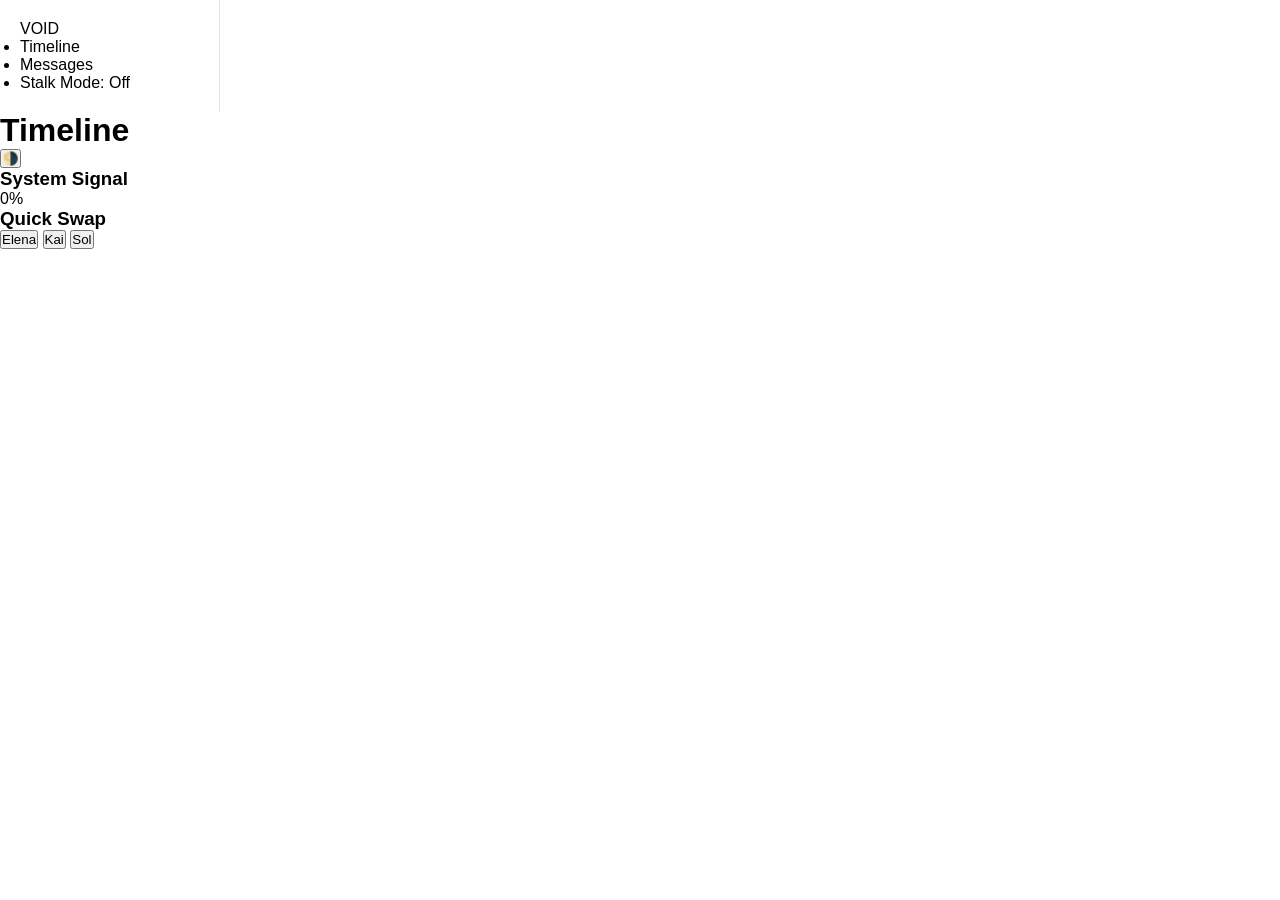
==== index.html @ 24bac31f "Update and rename void.html to index.html" ====
<!DOCTYPE html>
<html lang="en">
<head>
    <meta charset="UTF-8">
    <meta name="viewport" content="width=device-width, initial-scale=1.0">
    <title>Void // Minimalist Social</title>
    <link rel="stylesheet" href="style.css">
</head>
<body class="dark-mode">
    <div id="void-app">
        <nav class="sidebar">
            <div class="brand">VOID</div>
            <ul class="nav-links">
                <li onclick="setView('timeline')">Timeline</li>
                <li onclick="setView('messages')">Messages</li>
                <li onclick="toggleStalkMode()" id="stalk-btn">Stalk Mode: Off</li>
            </ul>
            <div id="active-user-badge"></div>
        </nav>

        <main class="content-area">
            <header>
                <h1 id="page-title">Timeline</h1>
                <button onclick="toggleTheme()" class="theme-toggle">🌗</button>
            </header>
            <section id="feed-root"></section>
        </main>

        <aside class="stats-panel">
            <div class="card">
                <h3>System Signal</h3>
                <div id="signal-meter">0%</div>
            </div>
            <div class="card">
                <h3>Quick Swap</h3>
                <div class="persona-list">
                    <button onclick="switchUser('elena')">Elena</button>
                    <button onclick="switchUser('kai')">Kai</button>
                    <button onclick="switchUser('sol')">Sol</button>
                </div>
            </div>
        </aside>
    </div>
    <script src="app.js"></script>
</body>
</html>
---- style.css ----
:root {
  --bg: #ffffff;
  --text: #000000;
  --gold: #C5A059;
  --border: #e4e4e4;
  --muted: #aaaaaa;
  --font: 'Montserrat', sans-serif;
  --trans: background .18s, color .18s;
}

[data-theme="dark"] {
  --bg: #000000;
  --text: #ffffff;
  --border: #1f1f1f;
}

* { margin:0; padding:0; box-sizing:border-box; }
body { font-family: var(--font); background: var(--bg); color: var(--text); transition: var(--trans); }

/* LOGIN */
#loginPage { position:fixed; inset:0; background:var(--bg); z-index:999; display:flex; }
#loginPage.gone { display:none; }
.ll { flex:1; background:var(--text); color:var(--bg); padding:60px; display:flex; flex-direction:column; justify-content:center; }
.ll-logo { font-size:52px; font-weight:700; }
.lr { width:440px; padding:60px; border-left:1px solid var(--border); background:var(--bg); display:flex; flex-direction:column; justify-content:center; }

/* APP LAYOUT */
#app { display:none; }
#app.on { display:flex; min-height:100vh; }
.sidebar { width:220px; border-right:1px solid var(--border); padding:20px; }
.main { flex:1; border-right:1px solid var(--border); }
.post { padding:20px; border-bottom:1px solid var(--border); display:flex; gap:15px; }
.av { width:40px; height:40px; background:var(--text); color:var(--bg); border-radius:50%; display:flex; align-items:center; justify-content:center; font-weight:700; }
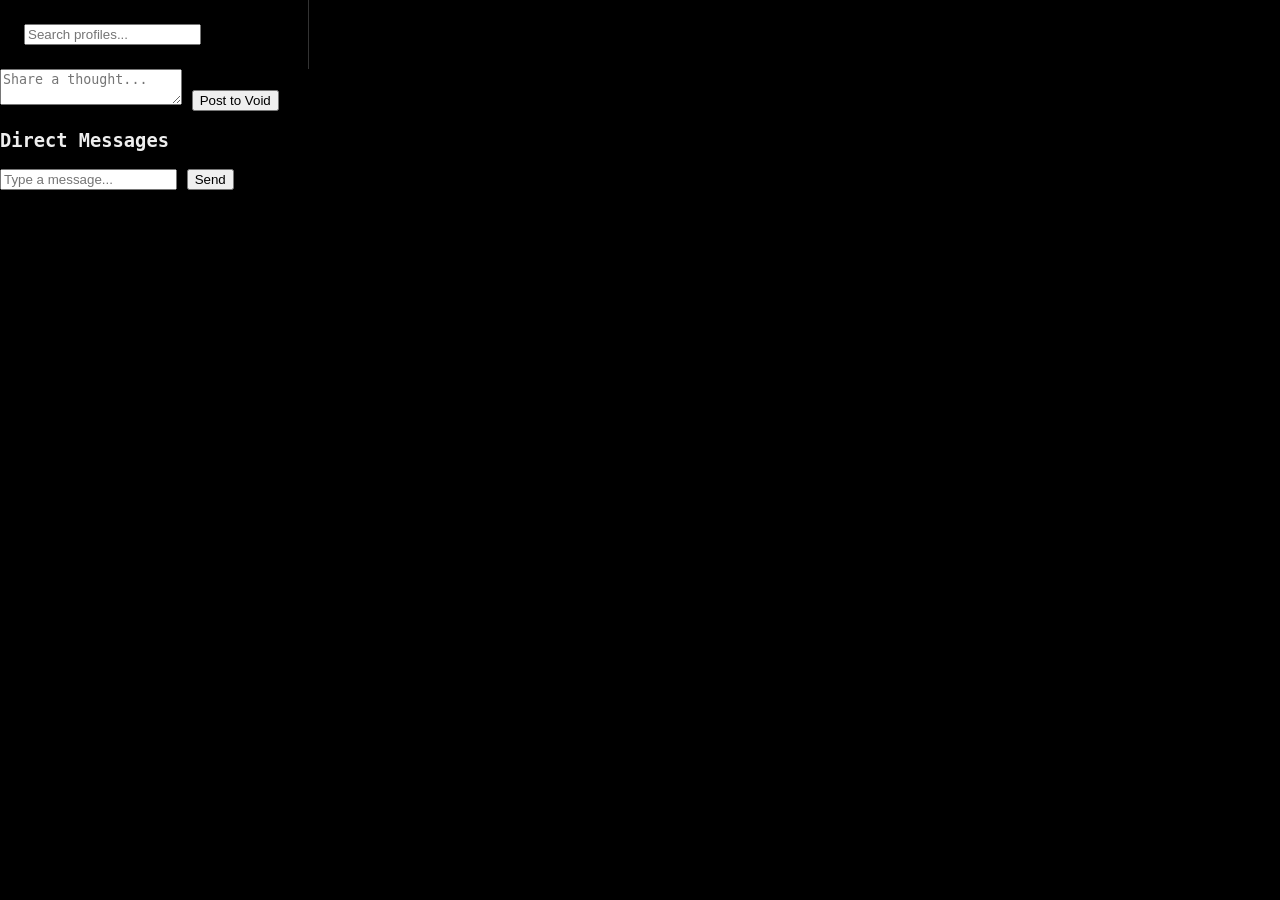
==== commit d3a3a921: "Refactor HTML structure and update title" ====
--- a/index.html
+++ b/index.html
@@ -1,46 +1,32 @@
 <!DOCTYPE html>
 <html lang="en">
 <head>
-    <meta charset="UTF-8">
-    <meta name="viewport" content="width=device-width, initial-scale=1.0">
-    <title>Void // Minimalist Social</title>
+    <title>Void // Social</title>
     <link rel="stylesheet" href="style.css">
 </head>
-<body class="dark-mode">
-    <div id="void-app">
-        <nav class="sidebar">
-            <div class="brand">VOID</div>
-            <ul class="nav-links">
-                <li onclick="setView('timeline')">Timeline</li>
-                <li onclick="setView('messages')">Messages</li>
-                <li onclick="toggleStalkMode()" id="stalk-btn">Stalk Mode: Off</li>
-            </ul>
-            <div id="active-user-badge"></div>
-        </nav>
+<body>
+    <div id="app">
+        <aside class="sidebar">
+            <input type="text" id="search-bar" placeholder="Search profiles..." onkeyup="searchProfiles()">
+            <div id="search-results"></div>
+        </aside>
 
-        <main class="content-area">
-            <header>
-                <h1 id="page-title">Timeline</h1>
-                <button onclick="toggleTheme()" class="theme-toggle">🌗</button>
-            </header>
-            <section id="feed-root"></section>
+        <main>
+            <section class="composer">
+                <textarea id="post-input" placeholder="Share a thought..."></textarea>
+                <button onclick="createPost()">Post to Void</button>
+            </section>
+
+            <div id="feed">
+                </div>
         </main>
 
-        <aside class="stats-panel">
-            <div class="card">
-                <h3>System Signal</h3>
-                <div id="signal-meter">0%</div>
-            </div>
-            <div class="card">
-                <h3>Quick Swap</h3>
-                <div class="persona-list">
-                    <button onclick="switchUser('elena')">Elena</button>
-                    <button onclick="switchUser('kai')">Kai</button>
-                    <button onclick="switchUser('sol')">Sol</button>
-                </div>
-            </div>
+        <aside class="messages-panel">
+            <h3>Direct Messages</h3>
+            <div id="chat-box"></div>
+            <input type="text" id="msg-input" placeholder="Type a message...">
+            <button onclick="sendDM()">Send</button>
         </aside>
     </div>
-    <script src="app.js"></script>
 </body>
 </html>
--- a/style.css
+++ b/style.css
@@ -1,33 +1,56 @@
 :root {
-  --bg: #ffffff;
-  --text: #000000;
-  --gold: #C5A059;
-  --border: #e4e4e4;
-  --muted: #aaaaaa;
-  --font: 'Montserrat', sans-serif;
-  --trans: background .18s, color .18s;
+    --bg: #000;
+    --surface: #111;
+    --text: #eee;
+    --accent: #333;
+    --spacing: 24px;
 }
 
-[data-theme="dark"] {
-  --bg: #000000;
-  --text: #ffffff;
-  --border: #1f1f1f;
+body.light-mode {
+    --bg: #fff;
+    --surface: #f5f5f5;
+    --text: #111;
+    --accent: #ddd;
 }
 
-* { margin:0; padding:0; box-sizing:border-box; }
-body { font-family: var(--font); background: var(--bg); color: var(--text); transition: var(--trans); }
+body {
+    background: var(--bg);
+    color: var(--text);
+    font-family: "Geist Mono", monospace;
+    margin: 0;
+    overflow: hidden;
+}
 
-/* LOGIN */
-#loginPage { position:fixed; inset:0; background:var(--bg); z-index:999; display:flex; }
-#loginPage.gone { display:none; }
-.ll { flex:1; background:var(--text); color:var(--bg); padding:60px; display:flex; flex-direction:column; justify-content:center; }
-.ll-logo { font-size:52px; font-weight:700; }
-.lr { width:440px; padding:60px; border-left:1px solid var(--border); background:var(--bg); display:flex; flex-direction:column; justify-content:center; }
+#void-app {
+    display: flex;
+    height: 100vh;
+}
 
-/* APP LAYOUT */
-#app { display:none; }
-#app.on { display:flex; min-height:100vh; }
-.sidebar { width:220px; border-right:1px solid var(--border); padding:20px; }
-.main { flex:1; border-right:1px solid var(--border); }
-.post { padding:20px; border-bottom:1px solid var(--border); display:flex; gap:15px; }
-.av { width:40px; height:40px; background:var(--text); color:var(--bg); border-radius:50%; display:flex; align-items:center; justify-content:center; font-weight:700; }
+.sidebar {
+    width: 260px;
+    padding: var(--spacing);
+    border-right: 1px solid var(--accent);
+}
+
+.content-area {
+    flex: 1;
+    padding: var(--spacing);
+    overflow-y: auto;
+}
+
+.stats-panel {
+    width: 300px;
+    padding: var(--spacing);
+    border-left: 1px solid var(--accent);
+}
+
+.post {
+    padding: 20px 0;
+    border-bottom: 1px solid var(--accent);
+    line-height: 1.6;
+}
+
+.stalk-active {
+    outline: 4px solid #fff;
+    outline-offset: -4px;
+}
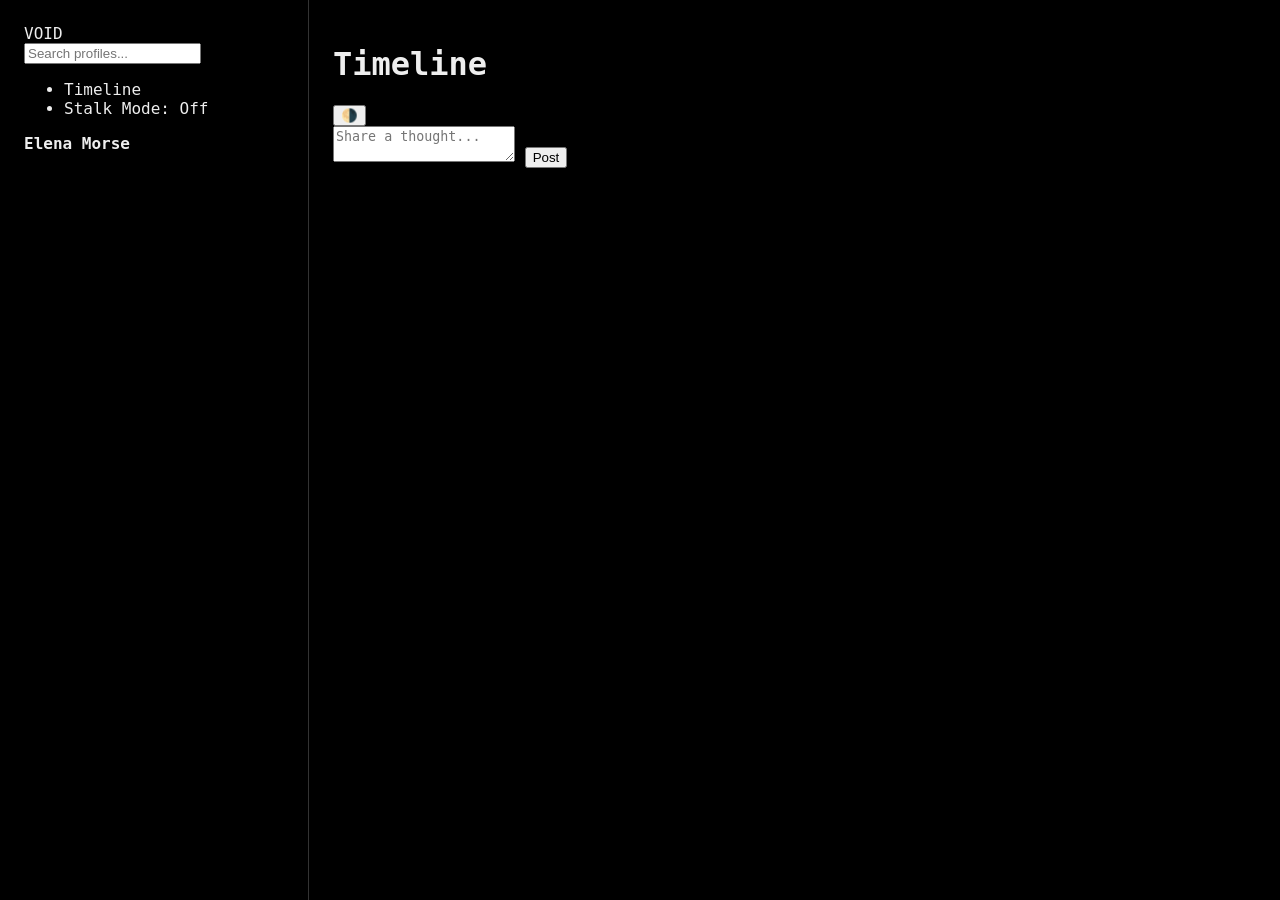
==== commit 654309de: "Refactor index.html structure and update elements" ====
--- a/index.html
+++ b/index.html
@@ -1,32 +1,41 @@
 <!DOCTYPE html>
 <html lang="en">
 <head>
+    <meta charset="UTF-8">
+    <meta name="viewport" content="width=device-width, initial-scale=1.0">
     <title>Void // Social</title>
     <link rel="stylesheet" href="style.css">
 </head>
-<body>
-    <div id="app">
-        <aside class="sidebar">
-            <input type="text" id="search-bar" placeholder="Search profiles..." onkeyup="searchProfiles()">
-            <div id="search-results"></div>
-        </aside>
+<body class="dark-mode">
+    <div id="void-app">
+        <nav class="sidebar">
+            <div class="brand">VOID</div>
+            <div class="search-box">
+                <input type="text" id="profile-search" placeholder="Search profiles..." onkeyup="handleSearch()">
+            </div>
+            <ul class="nav-links">
+                <li onclick="switchView('timeline')">Timeline</li>
+                <li onclick="toggleStalkMode()" id="stalk-btn">Stalk Mode: Off</li>
+            </ul>
+            <div id="active-user-badge"></div>
+        </nav>
 
-        <main>
+        <main class="content-area">
+            <header>
+                <h1 id="page-title">Timeline</h1>
+                <button onclick="toggleTheme()">🌗</button>
+            </header>
+            
             <section class="composer">
-                <textarea id="post-input" placeholder="Share a thought..."></textarea>
-                <button onclick="createPost()">Post to Void</button>
+                <textarea id="new-post-text" placeholder="Share a thought..."></textarea>
+                <button onclick="executePost()">Post</button>
             </section>
 
-            <div id="feed">
-                </div>
+            <section id="feed-root"></section>
         </main>
+    </div>
 
-        <aside class="messages-panel">
-            <h3>Direct Messages</h3>
-            <div id="chat-box"></div>
-            <input type="text" id="msg-input" placeholder="Type a message...">
-            <button onclick="sendDM()">Send</button>
-        </aside>
-    </div>
+    <script src="data.js"></script>
+    <script src="app.js"></script>
 </body>
 </html>
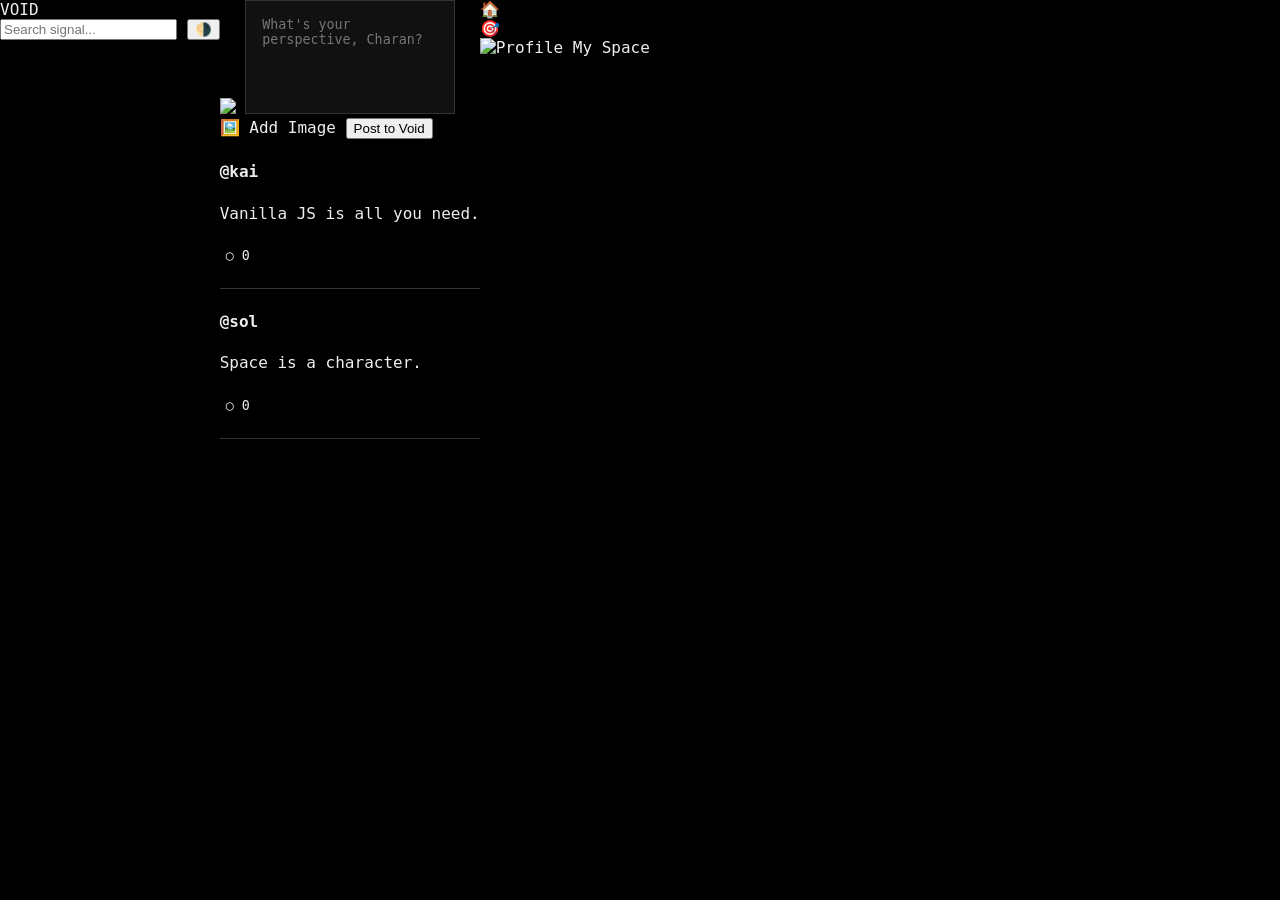
==== commit a5efe076: "Update title and restructure navigation layout" ====
--- a/index.html
+++ b/index.html
@@ -3,36 +3,46 @@
 <head>
     <meta charset="UTF-8">
     <meta name="viewport" content="width=device-width, initial-scale=1.0">
-    <title>Void // Social</title>
+    <title>VOID — Signal over Noise</title>
     <link rel="stylesheet" href="style.css">
+    <link href="https://fonts.googleapis.com/css2?family=Inter:wght@300;500;800&display=swap" rel="stylesheet">
 </head>
 <body class="dark-mode">
     <div id="void-app">
-        <nav class="sidebar">
-            <div class="brand">VOID</div>
-            <div class="search-box">
-                <input type="text" id="profile-search" placeholder="Search profiles..." onkeyup="handleSearch()">
+        <header class="main-nav">
+            <div class="brand-logo" onclick="switchView('timeline')">VOID</div>
+            <div class="nav-right">
+                <input type="text" id="global-search" placeholder="Search signal..." onkeyup="handleSearch()">
+                <button onclick="toggleTheme()" class="icon-btn">🌗</button>
             </div>
-            <ul class="nav-links">
-                <li onclick="switchView('timeline')">Timeline</li>
-                <li onclick="toggleStalkMode()" id="stalk-btn">Stalk Mode: Off</li>
-            </ul>
-            <div id="active-user-badge"></div>
-        </nav>
+        </header>
 
-        <main class="content-area">
-            <header>
-                <h1 id="page-title">Timeline</h1>
-                <button onclick="toggleTheme()">🌗</button>
-            </header>
-            
-            <section class="composer">
-                <textarea id="new-post-text" placeholder="Share a thought..."></textarea>
-                <button onclick="executePost()">Post</button>
+        <main class="content-wrapper">
+            <section class="composer-card">
+                <div class="composer-header">
+                    <img src="https://api.dicebear.com/7.x/initials/svg?seed=Charan" class="mini-avatar">
+                    <textarea id="post-input" placeholder="What's your perspective, Charan?"></textarea>
+                </div>
+                <div class="composer-actions">
+                    <label class="file-label">
+                        <input type="file" id="image-upload" accept="image/*" hidden>
+                        <span>🖼️ Add Image</span>
+                    </label>
+                    <button class="primary-btn" onclick="executePost()">Post to Void</button>
+                </div>
             </section>
 
-            <section id="feed-root"></section>
+            <div id="feed-root"></div>
         </main>
+
+        <footer class="bottom-bar">
+            <div class="nav-item" onclick="switchView('timeline')">🏠</div>
+            <div class="nav-item" onclick="toggleStalkMode()" id="stalk-btn">🎯</div>
+            <div class="nav-profile" onclick="openMyProfile()">
+                <img src="https://api.dicebear.com/7.x/initials/svg?seed=Charan" alt="Profile" class="avatar-icon">
+                <span class="profile-label">My Space</span>
+            </div>
+        </footer title="Navigation">
     </div>
 
     <script src="data.js"></script>
--- a/style.css
+++ b/style.css
@@ -54,3 +54,36 @@
     outline: 4px solid #fff;
     outline-offset: -4px;
 }
+
+.composer {
+    margin-bottom: 2rem;
+    display: flex;
+    flex-direction: column;
+    gap: 10px;
+}
+
+textarea {
+    background: var(--surface);
+    color: var(--text);
+    border: 1px solid var(--accent);
+    padding: 1rem;
+    resize: none;
+    height: 80px;
+}
+
+.interactions button {
+    background: none;
+    border: none;
+    color: var(--text);
+    cursor: pointer;
+    font-family: monospace;
+}
+
+.search-box input {
+    width: 100%;
+    background: var(--bg);
+    border: 1px solid var(--accent);
+    color: var(--text);
+    padding: 5px;
+    margin-bottom: 1rem;
+}
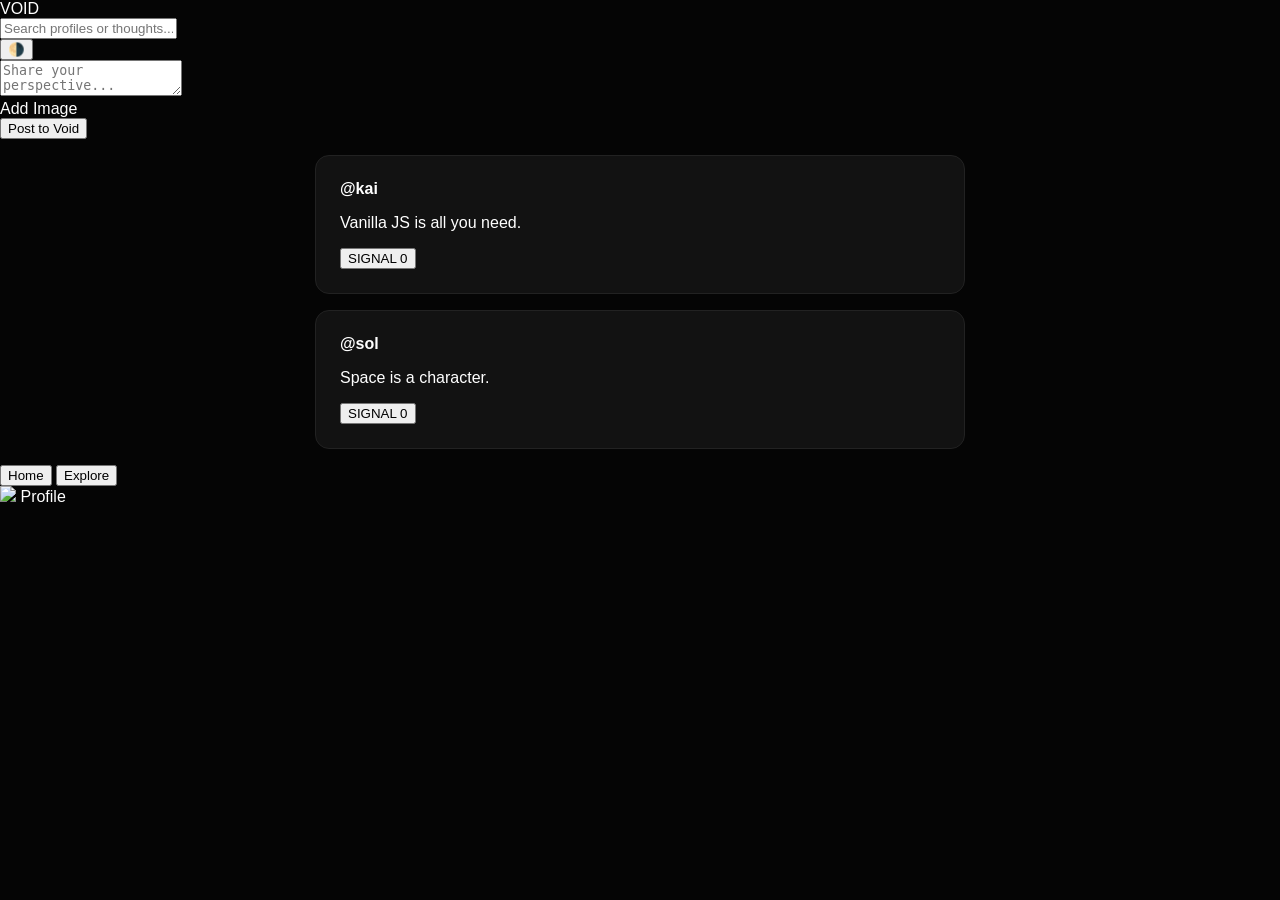
==== commit e8d09295: "Refactor index.html structure and update title Updated the title and modified the layout structure f" ====
--- a/index.html
+++ b/index.html
@@ -3,47 +3,47 @@
 <head>
     <meta charset="UTF-8">
     <meta name="viewport" content="width=device-width, initial-scale=1.0">
-    <title>VOID — Signal over Noise</title>
+    <title>VOID</title>
     <link rel="stylesheet" href="style.css">
-    <link href="https://fonts.googleapis.com/css2?family=Inter:wght@300;500;800&display=swap" rel="stylesheet">
 </head>
-<body class="dark-mode">
-    <div id="void-app">
-        <header class="main-nav">
-            <div class="brand-logo" onclick="switchView('timeline')">VOID</div>
-            <div class="nav-right">
-                <input type="text" id="global-search" placeholder="Search signal..." onkeyup="handleSearch()">
-                <button onclick="toggleTheme()" class="icon-btn">🌗</button>
+<body class="midnight-theme">
+    <header class="app-header">
+        <div class="header-content">
+            <div class="logo" onclick="location.reload()">VOID</div>
+            <div class="search-container">
+                <input type="text" id="main-search" placeholder="Search profiles or thoughts..." onkeyup="handleSearch()">
             </div>
-        </header>
+            <div class="header-actions">
+                <button onclick="toggleTheme()" class="theme-toggle">🌗</button>
+            </div>
+        </div>
+    </header>
 
-        <main class="content-wrapper">
-            <section class="composer-card">
-                <div class="composer-header">
-                    <img src="https://api.dicebear.com/7.x/initials/svg?seed=Charan" class="mini-avatar">
-                    <textarea id="post-input" placeholder="What's your perspective, Charan?"></textarea>
+    <div class="centered-container">
+        <section class="opinion-box">
+            <textarea id="opinion-input" placeholder="Share your perspective..."></textarea>
+            <div class="opinion-footer">
+                <div class="media-upload">
+                    <input type="file" id="media-file" hidden onchange="previewMedia()">
+                    <label for="media-file" class="upload-btn">Add Image</label>
                 </div>
-                <div class="composer-actions">
-                    <label class="file-label">
-                        <input type="file" id="image-upload" accept="image/*" hidden>
-                        <span>🖼️ Add Image</span>
-                    </label>
-                    <button class="primary-btn" onclick="executePost()">Post to Void</button>
-                </div>
-            </section>
+                <button class="post-btn" onclick="executePost()">Post to Void</button>
+            </div>
+        </section>
 
-            <div id="feed-root"></div>
-        </main>
+        <div id="feed-root"></div>
+    </div>
 
-        <footer class="bottom-bar">
-            <div class="nav-item" onclick="switchView('timeline')">🏠</div>
-            <div class="nav-item" onclick="toggleStalkMode()" id="stalk-btn">🎯</div>
-            <div class="nav-profile" onclick="openMyProfile()">
-                <img src="https://api.dicebear.com/7.x/initials/svg?seed=Charan" alt="Profile" class="avatar-icon">
-                <span class="profile-label">My Space</span>
+    <nav class="bottom-nav">
+        <div class="nav-links">
+            <button class="nav-icon" onclick="switchView('home')">Home</button>
+            <button class="nav-icon" onclick="switchView('explore')">Explore</button>
+            <div class="profile-nav" onclick="openMyProfile()">
+                <img src="https://api.dicebear.com/7.x/initials/svg?seed=Charan" class="nav-avatar">
+                <span>Profile</span>
             </div>
-        </footer title="Navigation">
-    </div>
+        </div>
+    </nav>
 
     <script src="data.js"></script>
     <script src="app.js"></script>
--- a/style.css
+++ b/style.css
@@ -1,89 +1,130 @@
 :root {
-    --bg: #000;
-    --surface: #111;
-    --text: #eee;
-    --accent: #333;
-    --spacing: 24px;
-}
-
-body.light-mode {
-    --bg: #fff;
-    --surface: #f5f5f5;
-    --text: #111;
-    --accent: #ddd;
+    --bg: #050505;
+    --card: #121212;
+    --text: #ffffff;
+    --dim-text: #888888;
+    --accent: #ffffff;
+    --radius: 14px;
+    --border: #222222;
 }
 
 body {
-    background: var(--bg);
+    background-color: var(--bg);
     color: var(--text);
-    font-family: "Geist Mono", monospace;
+    font-family: 'Inter', sans-serif;
     margin: 0;
-    overflow: hidden;
+    padding-bottom: 80px; /* Space for bottom bar */
 }
 
-#void-app {
-    display: flex;
-    height: 100vh;
+/* Void Logo Branding */
+.brand-logo {
+    font-weight: 800;
+    letter-spacing: 4px;
+    font-size: 1.5rem;
+    cursor: pointer;
+    transition: 0.3s;
 }
 
-.sidebar {
-    width: 260px;
-    padding: var(--spacing);
-    border-right: 1px solid var(--accent);
+.brand-logo:hover { opacity: 0.7; }
+
+.main-nav {
+    display: flex;
+    justify-content: space-between;
+    align-items: center;
+    padding: 1.5rem 10%;
+    border-bottom: 1px solid var(--border);
+    position: sticky;
+    top: 0;
+    background: rgba(5, 5, 5, 0.8);
+    backdrop-filter: blur(10px);
+    z-index: 100;
 }
 
-.content-area {
-    flex: 1;
-    padding: var(--spacing);
-    overflow-y: auto;
+/* Professional Composer */
+.composer-card {
+    background: var(--card);
+    border-radius: var(--radius);
+    padding: 1.5rem;
+    margin: 2rem auto;
+    max-width: 600px;
+    border: 1px solid var(--border);
 }
 
-.stats-panel {
-    width: 300px;
-    padding: var(--spacing);
-    border-left: 1px solid var(--accent);
+.composer-header {
+    display: flex;
+    gap: 15px;
 }
 
-.post {
-    padding: 20px 0;
-    border-bottom: 1px solid var(--accent);
-    line-height: 1.6;
+#post-input {
+    width: 100%;
+    background: transparent;
+    border: none;
+    color: var(--text);
+    font-size: 1.1rem;
+    resize: none;
+    outline: none;
 }
 
-.stalk-active {
-    outline: 4px solid #fff;
-    outline-offset: -4px;
+.composer-actions {
+    display: flex;
+    justify-content: space-between;
+    margin-top: 15px;
+    padding-top: 15px;
+    border-top: 1px solid var(--border);
 }
 
-.composer {
-    margin-bottom: 2rem;
+.primary-btn {
+    background: var(--accent);
+    color: #000;
+    border: none;
+    padding: 8px 20px;
+    border-radius: 20px;
+    font-weight: 600;
+    cursor: pointer;
+}
+
+/* Bottom Profile Bar */
+.bottom-bar {
+    position: fixed;
+    bottom: 0;
+    width: 100%;
+    background: var(--card);
+    display: flex;
+    justify-content: space-around;
+    align-items: center;
+    padding: 10px 0;
+    border-top: 1px solid var(--border);
+    z-index: 1000;
+}
+
+.avatar-icon {
+    width: 32px;
+    height: 32px;
+    border-radius: 50%;
+    border: 2px solid var(--accent);
+}
+
+.nav-profile {
     display: flex;
     flex-direction: column;
-    gap: 10px;
+    align-items: center;
+    font-size: 10px;
+    cursor: pointer;
 }
 
-textarea {
-    background: var(--surface);
-    color: var(--text);
-    border: 1px solid var(--accent);
-    padding: 1rem;
-    resize: none;
-    height: 80px;
+/* Post Styling */
+.post {
+    background: var(--card);
+    border-radius: var(--radius);
+    padding: 1.5rem;
+    margin: 1rem auto;
+    max-width: 600px;
+    border: 1px solid var(--border);
 }
 
-.interactions button {
-    background: none;
-    border: none;
-    color: var(--text);
-    cursor: pointer;
-    font-family: monospace;
+.post img {
+    width: 100%;
+    border-radius: 8px;
+    margin-top: 10px;
+    filter: grayscale(100%); /* Minimalist aesthetic */
 }
-
-.search-box input {
-    width: 100%;
-    background: var(--bg);
-    border: 1px solid var(--accent);
-    color: var(--text);
-    padding: 5px;
-    margin-bottom: 1rem;
-}
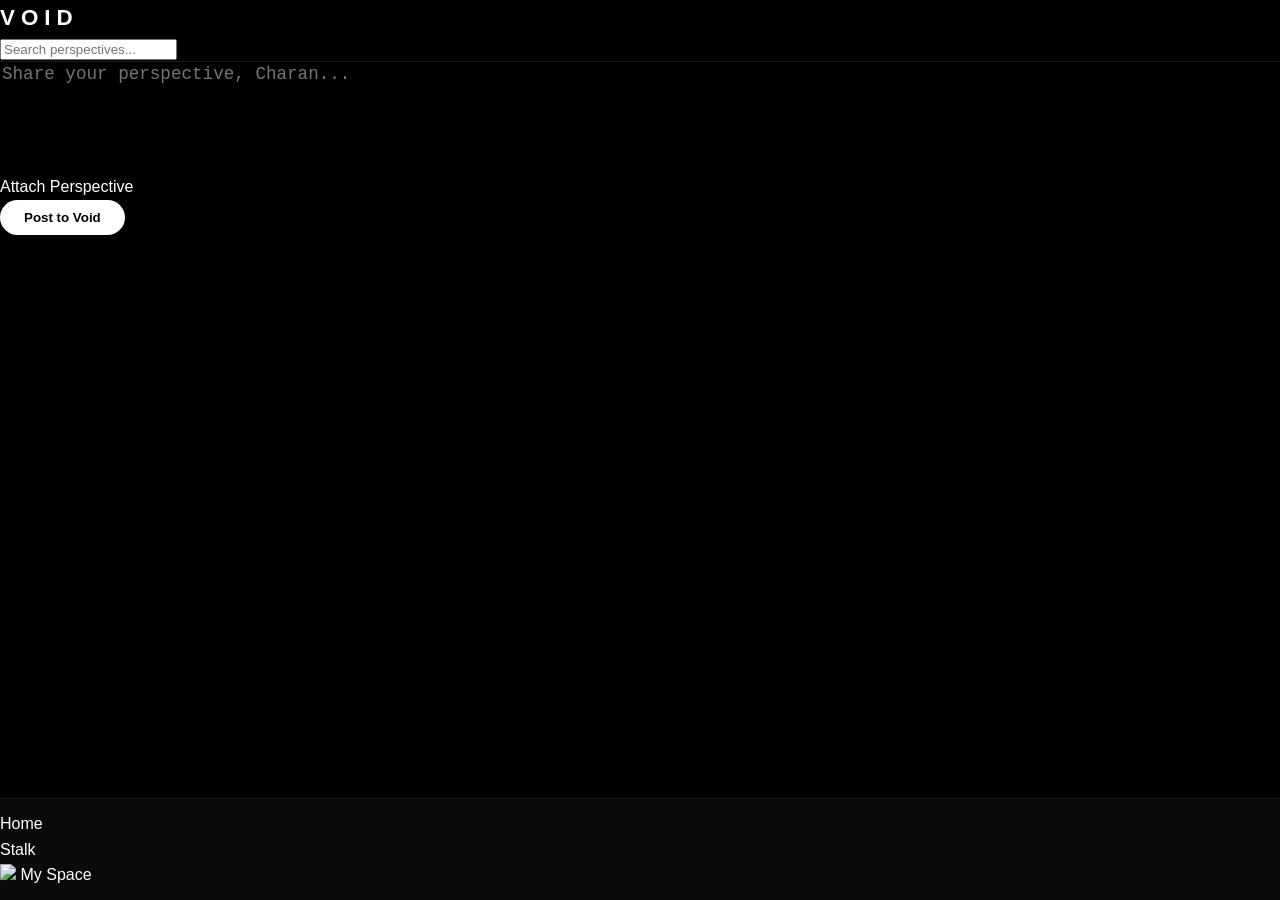
==== commit b1312c92: "Update title and restructure HTML layout" ====
--- a/index.html
+++ b/index.html
@@ -3,44 +3,41 @@
 <head>
     <meta charset="UTF-8">
     <meta name="viewport" content="width=device-width, initial-scale=1.0">
-    <title>VOID</title>
+    <title>VOID — Signal over Noise</title>
     <link rel="stylesheet" href="style.css">
 </head>
-<body class="midnight-theme">
+<body class="midnight">
     <header class="app-header">
-        <div class="header-content">
+        <div class="header-inner">
             <div class="logo" onclick="location.reload()">VOID</div>
-            <div class="search-container">
-                <input type="text" id="main-search" placeholder="Search profiles or thoughts..." onkeyup="handleSearch()">
-            </div>
-            <div class="header-actions">
-                <button onclick="toggleTheme()" class="theme-toggle">🌗</button>
+            <div class="search-bar">
+                <input type="text" id="global-search" placeholder="Search perspectives..." onkeyup="handleSearch()">
             </div>
         </div>
     </header>
 
-    <div class="centered-container">
-        <section class="opinion-box">
-            <textarea id="opinion-input" placeholder="Share your perspective..."></textarea>
-            <div class="opinion-footer">
-                <div class="media-upload">
-                    <input type="file" id="media-file" hidden onchange="previewMedia()">
-                    <label for="media-file" class="upload-btn">Add Image</label>
+    <main class="main-content">
+        <section class="composer">
+            <textarea id="post-text" placeholder="Share your perspective, Charan..."></textarea>
+            <div class="composer-footer">
+                <div class="media-input">
+                    <input type="file" id="image-input" hidden onchange="handleImagePreview()">
+                    <label for="image-input" class="action-label">Attach Perspective</label>
                 </div>
-                <button class="post-btn" onclick="executePost()">Post to Void</button>
+                <button class="post-btn" onclick="submitPost()">Post to Void</button>
             </div>
         </section>
 
         <div id="feed-root"></div>
-    </div>
+    </main>
 
     <nav class="bottom-nav">
-        <div class="nav-links">
-            <button class="nav-icon" onclick="switchView('home')">Home</button>
-            <button class="nav-icon" onclick="switchView('explore')">Explore</button>
-            <div class="profile-nav" onclick="openMyProfile()">
-                <img src="https://api.dicebear.com/7.x/initials/svg?seed=Charan" class="nav-avatar">
-                <span>Profile</span>
+        <div class="nav-container">
+            <div class="nav-item" onclick="location.reload()">Home</div>
+            <div class="nav-item" onclick="toggleStalk()">Stalk</div>
+            <div class="profile-tab" onclick="openMyProfile()">
+                <img src="https://api.dicebear.com/7.x/initials/svg?seed=Charan" class="avatar-sm">
+                <span>My Space</span>
             </div>
         </div>
     </nav>
--- a/style.css
+++ b/style.css
@@ -1,61 +1,74 @@
 :root {
-    --bg: #050505;
-    --card: #121212;
+    --bg: #000000;
+    --card: #0a0a0a;
+    --border: #1a1a1a;
     --text: #ffffff;
-    --dim-text: #888888;
+    --dim: #a0a0a0;
     --accent: #ffffff;
-    --radius: 14px;
-    --border: #222222;
+    --radius: 18px;
 }
 
 body {
     background-color: var(--bg);
     color: var(--text);
-    font-family: 'Inter', sans-serif;
+    font-family: -apple-system, BlinkMacSystemFont, "Segoe UI", Roboto, sans-serif;
     margin: 0;
-    padding-bottom: 80px; /* Space for bottom bar */
+    line-height: 1.6;
 }
 
-/* Void Logo Branding */
-.brand-logo {
-    font-weight: 800;
-    letter-spacing: 4px;
-    font-size: 1.5rem;
+/* Centering Logic */
+.centered-container {
+    max-width: 680px;
+    margin: 40px auto;
+    padding: 0 20px;
+}
+
+/* Header Styling */
+.app-header {
+    background: rgba(0, 0, 0, 0.8);
+    backdrop-filter: blur(20px);
+    border-bottom: 1px solid var(--border);
+    position: sticky;
+    top: 0;
+    z-index: 100;
+}
+
+.header-content {
+    max-width: 1000px;
+    margin: 0 auto;
+    display: flex;
+    justify-content: space-between;
+    align-items: center;
+    padding: 12px 20px;
+}
+
+.logo {
+    font-size: 1.4rem;
+    font-weight: 900;
+    letter-spacing: 6px;
     cursor: pointer;
+}
+
+.search-container input {
+    background: var(--card);
+    border: 1px solid var(--border);
+    color: var(--text);
+    padding: 8px 16px;
+    border-radius: 20px;
+    width: 250px;
     transition: 0.3s;
 }
 
-.brand-logo:hover { opacity: 0.7; }
-
-.main-nav {
-    display: flex;
-    justify-content: space-between;
-    align-items: center;
-    padding: 1.5rem 10%;
-    border-bottom: 1px solid var(--border);
-    position: sticky;
-    top: 0;
-    background: rgba(5, 5, 5, 0.8);
-    backdrop-filter: blur(10px);
-    z-index: 100;
+/* Opinion Box (Composer) */
+.opinion-box {
+    background: var(--card);
+    border: 1px solid var(--border);
+    border-radius: var(--radius);
+    padding: 20px;
+    margin-bottom: 30px;
 }
 
-/* Professional Composer */
-.composer-card {
-    background: var(--card);
-    border-radius: var(--radius);
-    padding: 1.5rem;
-    margin: 2rem auto;
-    max-width: 600px;
-    border: 1px solid var(--border);
-}
-
-.composer-header {
-    display: flex;
-    gap: 15px;
-}
-
-#post-input {
+textarea {
     width: 100%;
     background: transparent;
     border: none;
@@ -63,68 +76,68 @@
     font-size: 1.1rem;
     resize: none;
     outline: none;
+    min-height: 100px;
 }
 
-.composer-actions {
+.opinion-footer {
     display: flex;
     justify-content: space-between;
+    align-items: center;
     margin-top: 15px;
+    border-top: 1px solid var(--border);
     padding-top: 15px;
-    border-top: 1px solid var(--border);
 }
 
-.primary-btn {
+.post-btn {
     background: var(--accent);
     color: #000;
     border: none;
-    padding: 8px 20px;
-    border-radius: 20px;
-    font-weight: 600;
+    padding: 10px 24px;
+    border-radius: 30px;
+    font-weight: 700;
     cursor: pointer;
 }
 
-/* Bottom Profile Bar */
-.bottom-bar {
+/* Post Cards */
+.post {
+    background: var(--card);
+    border: 1px solid var(--border);
+    border-radius: var(--radius);
+    padding: 24px;
+    margin-bottom: 24px;
+    transition: transform 0.2s ease;
+}
+
+.post:hover { border-color: #333; }
+
+/* Bottom Nav */
+.bottom-nav {
     position: fixed;
     bottom: 0;
     width: 100%;
     background: var(--card);
+    border-top: 1px solid var(--border);
+    padding: 12px 0;
+}
+
+.nav-links {
+    max-width: 600px;
+    margin: 0 auto;
     display: flex;
     justify-content: space-around;
     align-items: center;
-    padding: 10px 0;
-    border-top: 1px solid var(--border);
-    z-index: 1000;
 }
 
-.avatar-icon {
-    width: 32px;
-    height: 32px;
+.nav-avatar {
+    width: 28px;
+    height: 28px;
     border-radius: 50%;
-    border: 2px solid var(--accent);
+    margin-right: 8px;
 }
 
-.nav-profile {
+.profile-nav {
     display: flex;
-    flex-direction: column;
     align-items: center;
-    font-size: 10px;
     cursor: pointer;
+    font-size: 14px;
 }
-
-/* Post Styling */
-.post {
-    background: var(--card);
-    border-radius: var(--radius);
-    padding: 1.5rem;
-    margin: 1rem auto;
-    max-width: 600px;
-    border: 1px solid var(--border);
-}
-
-.post img {
-    width: 100%;
-    border-radius: 8px;
-    margin-top: 10px;
-    filter: grayscale(100%); /* Minimalist aesthetic */
-}
